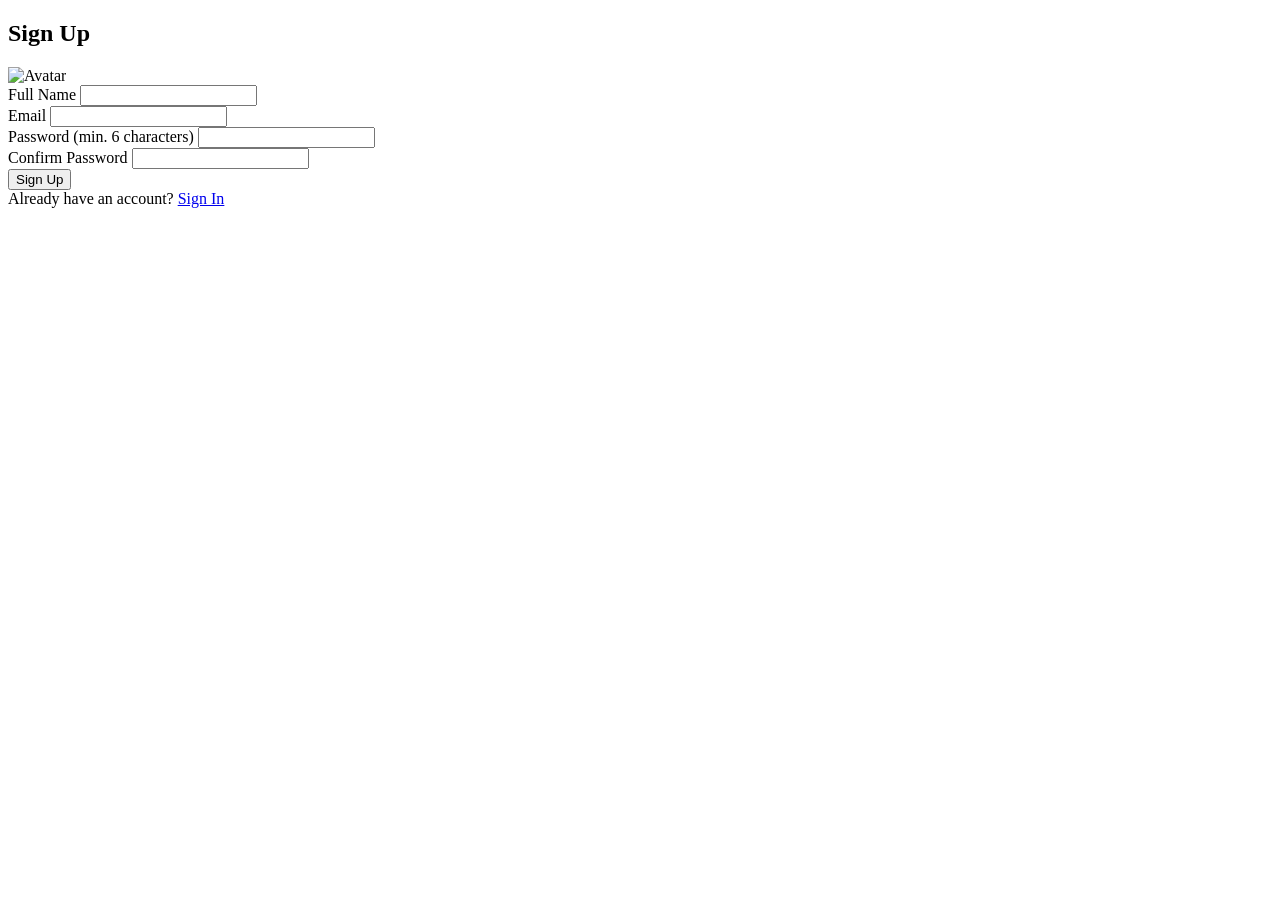
==== signup.html @ cd9c5615 "Create signup.html" ====
<!DOCTYPE html>
<html lang="en">
<head>
    <meta charset="UTF-8">
    <meta name="viewport" content="width=device-width, initial-scale=1.0, maximum-scale=1.0, user-scalable=no">
    <title>Sign Up</title>
    <link rel="stylesheet" href="css/styles.css">
    <link rel="stylesheet" href="https://fonts.googleapis.com/css2?family=Inter:wght@400;500;600;700&display=swap">
</head>
<body class="auth-page">

    <div class="auth-container">
        <h2>Sign Up</h2>
        <form id="signup-form" novalidate>

            <!-- Avatar Display -->
            <div class="avatar-container">
                <img src="assets/images/user.png" alt="Avatar" class="avatar-image" id="avatar-preview">
                <!-- Optional: Add input type="file" here later for upload -->
            </div>

            <!-- Full Name -->
            <div class="input-group">
                <label for="full-name">Full Name</label>
                <input type="text" id="full-name" name="full-name" required autocomplete="name">
            </div>

            <!-- Email -->
            <div class="input-group">
                <label for="email">Email</label>
                <input type="email" id="email" name="email" required autocomplete="email">
            </div>

            <!-- Password -->
            <div class="input-group">
                <label for="password">Password (min. 6 characters)</label>
                <input type="password" id="password" name="password" required minlength="6" autocomplete="new-password">
            </div>

            <!-- Confirm Password -->
            <div class="input-group">
                <label for="confirm-password">Confirm Password</label>
                <input type="password" id="confirm-password" name="confirm-password" required minlength="6" autocomplete="new-password">
            </div>

            <button type="submit" class="auth-button">Sign Up</button>
            <div id="error-message" class="error-message"></div>
        </form>
         <div class="switch-link">
            Already have an account? <a href="signin.html">Sign In</a>
        </div>
    </div>

    <!-- Firebase Module Script (Updated) -->
    <script type="module">
        // Import necessary functions
        import { auth } from './js/firebase-config.js'; // Shared auth instance
        import {
            createUserWithEmailAndPassword,
            updateProfile // Import updateProfile
         } from "https://www.gstatic.com/firebasejs/10.12.2/firebase-auth.js";

        // Get form elements
        const signupForm = document.getElementById('signup-form');
        const fullNameInput = document.getElementById('full-name');
        const emailInput = document.getElementById('email');
        const passwordInput = document.getElementById('password');
        const confirmPasswordInput = document.getElementById('confirm-password');
        const submitButton = signupForm.querySelector('.auth-button');
        const errorMessageDiv = document.getElementById('error-message');
        const defaultPhotoURL = 'assets/images/user.png'; // Default avatar path

        // Add event listener for form submission
        signupForm.addEventListener('submit', async (event) => {
            event.preventDefault(); // Prevent default form submission
            errorMessageDiv.textContent = ''; // Clear previous errors
            submitButton.disabled = true; // Disable button during process

            // Get input values
            const fullName = fullNameInput.value.trim();
            const email = emailInput.value.trim();
            const password = passwordInput.value; // Don't trim password
            const confirmPassword = confirmPasswordInput.value;

            // --- Client-side Validation ---
            if (!fullName) {
                errorMessageDiv.textContent = 'Please enter your full name.';
                submitButton.disabled = false;
                return;
            }
            if (!email) {
                 errorMessageDiv.textContent = 'Please enter your email address.';
                 submitButton.disabled = false;
                 return;
            }
            if (password.length < 6) {
                errorMessageDiv.textContent = 'Password must be at least 6 characters long.';
                submitButton.disabled = false;
                return;
            }
             if (password !== confirmPassword) {
                 errorMessageDiv.textContent = 'Passwords do not match.';
                 submitButton.disabled = false;
                 return;
             }
             // --- End Validation ---

            console.log(`Attempting sign up for: ${email} with name: ${fullName}`);

            try {
                // 1. Create the user with email and password
                const userCredential = await createUserWithEmailAndPassword(auth, email, password);
                const user = userCredential.user;
                console.log('User account created successfully:', user.uid);

                // 2. Update the user's profile with Full Name and default Photo URL
                // Note: Ensure 'defaultPhotoURL' path is accessible from your deployment root
                await updateProfile(user, {
                    displayName: fullName,
                    photoURL: defaultPhotoURL
                 });
                console.log('User profile updated with name and photoURL.');

                // 3. Redirect to home page after successful creation and profile update
                console.log('Sign up and profile update complete. Redirecting to home.html');
                window.location.href = 'home.html';

            } catch (error) {
                // Handle Firebase Errors
                const errorCode = error.code;
                console.error('Sign up process error:', errorCode, error.message);

                if (errorCode === 'auth/email-already-in-use') {
                     errorMessageDiv.textContent = 'This email address is already registered. Try signing in.';
                } else if (errorCode === 'auth/invalid-email') {
                     errorMessageDiv.textContent = 'Please enter a valid email address.';
                } else if (errorCode === 'auth/weak-password') {
                     errorMessageDiv.textContent = 'Password is too weak. Please use at least 6 characters.';
                } else {
                     // Generic error for other issues (like profile update failure, though less common here)
                     errorMessageDiv.textContent = 'An error occurred during sign up. Please try again.';
                }
                submitButton.disabled = false; // Re-enable button on error
            }
        });
    </script>

</body>
</html>
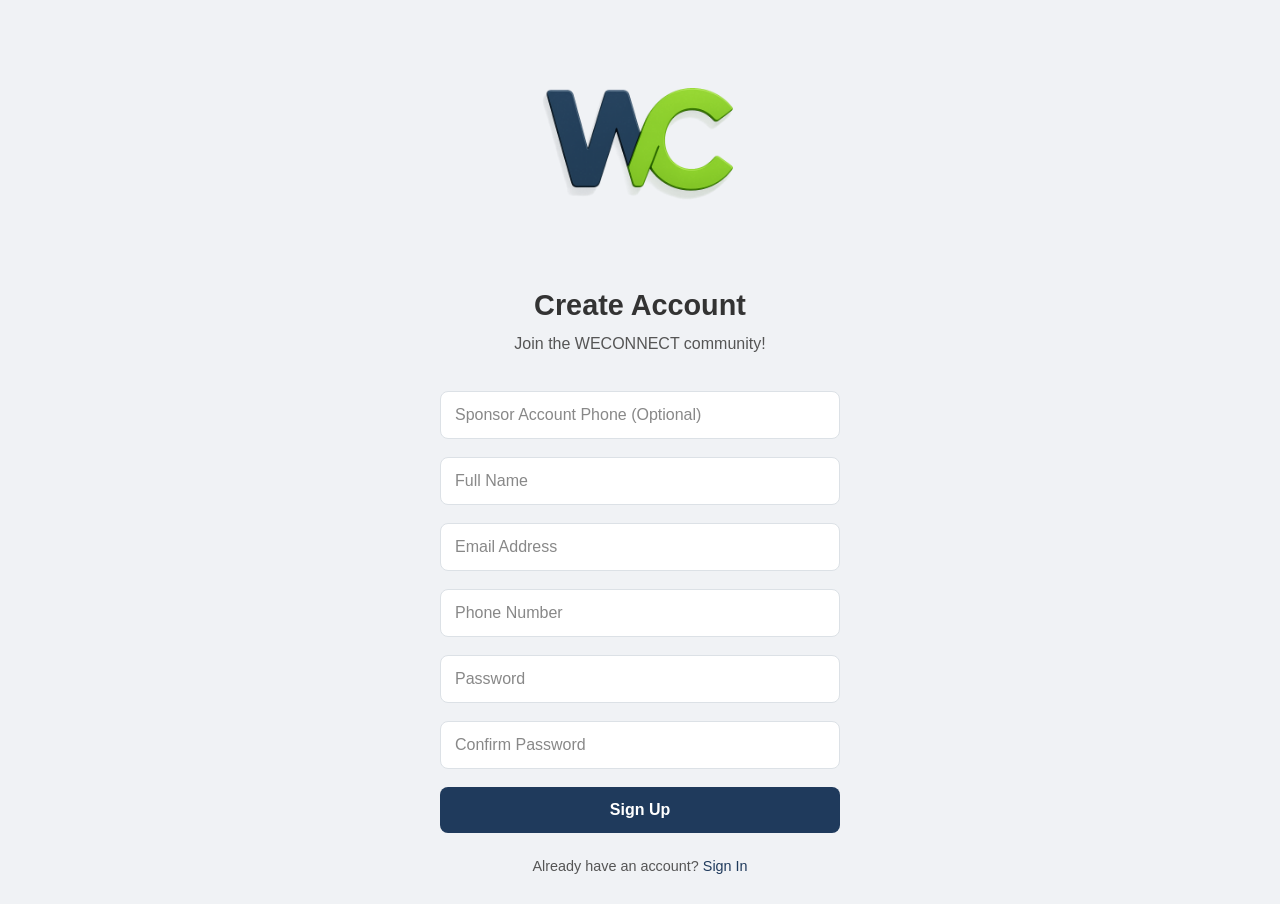
==== commit de8529bd: "Commit all changes" ====
--- a/signup.html
+++ b/signup.html
@@ -1,58 +1,119 @@
 <!DOCTYPE html>
 <html lang="en">
 <head>
-    <meta charset="UTF-8">
-    <meta name="viewport" content="width=device-width, initial-scale=1.0, maximum-scale=1.0, user-scalable=no">
-    <title>Sign Up</title>
-    <link rel="stylesheet" href="css/styles.css">
-    <link rel="stylesheet" href="https://fonts.googleapis.com/css2?family=Inter:wght@400;500;600;700&display=swap">
+  <meta charset="UTF-8" />
+  <meta name="viewport" content="width=device-width, initial-scale=1.0, maximum-scale=1.0, user-scalable=no" />
+  <title>WECONNECT - Create Account</title>
+  <!-- Firebase SDK Scripts -->
+  <script src="https://www.gstatic.com/firebasejs/8.10.1/firebase-app.js"></script>
+  <script src="https://www.gstatic.com/firebasejs/8.10.1/firebase-auth.js"></script>
+  <script src="https://www.gstatic.com/firebasejs/8.10.1/firebase-firestore.js"></script>
+  <!-- End Firebase SDK Scripts -->
+  <style>
+    /* --- Flattened CSS Styling --- */
+    * { margin: 0; padding: 0; box-sizing: border-box; }
+    html { height: 100%; }
+    body {
+      font-family: 'Helvetica Neue', Helvetica, Arial, sans-serif;
+      background-color: #f0f2f5;
+      min-height: 100vh; display: flex; justify-content: center; align-items: center;
+      padding: 30px 20px;
+    }
+    .container {
+      width: 100%; max-width: 400px; text-align: center;
+      background-color: transparent; padding: 0; box-shadow: none; border-radius: 0;
+    }
+    .logo img { width: 225px; height: auto; margin-bottom: 30px; }
+    h1 { font-size: 1.8rem; font-weight: 600; color: #333; margin-bottom: 10px; }
+    p.subtitle { font-size: 1rem; color: #555; margin-bottom: 35px; line-height: 1.5; }
+    form { display: flex; flex-direction: column; gap: 18px; margin-bottom: 25px; }
+    .input-container input {
+      width: 100%; padding: 14px; border: 1px solid #dce1e6; border-radius: 8px;
+      font-size: 1rem; color: #333; background-color: #fff; font-family: inherit;
+      transition: border-color 0.2s ease-in-out;
+    }
+    .input-container input::placeholder { color: #888; }
+    .input-container input:focus { outline: none; border-color: #1F3A5C; box-shadow: none; }
+    button[type="submit"] {
+      width: 100%; background-color: #1F3A5C; color: #FFFFFF; padding: 14px;
+      border: none; border-radius: 8px; font-size: 1rem; font-weight: 600; cursor: pointer;
+      transition: background-color 0.3s, transform 0.1s ease; font-family: inherit;
+    }
+    button[type="submit"]:hover { background-color: #192F4A; }
+    button[type="submit"]:active { transform: scale(0.98); }
+    button[type="submit"]:disabled { background-color: #cccccc; cursor: not-allowed; }
+    .links { margin-top: 25px; font-size: 0.9rem; color: #555; }
+    .links a { color: #1F3A5C; text-decoration: none; font-weight: 500; }
+    .links a:hover { text-decoration: underline; }
+
+    /* Loading Modal Styles */
+    .loading-modal {
+      position: fixed; top: 0; left: 0; right: 0; bottom: 0; background-color: rgba(0, 0, 0, 0.6);
+      display: flex; justify-content: center; align-items: center; z-index: 1050; opacity: 0; visibility: hidden;
+      transition: opacity 0.3s ease, visibility 0s linear 0.3s;
+    }
+    .loading-modal.visible { opacity: 1; visibility: visible; transition: opacity 0.3s ease, visibility 0s linear 0s; }
+    .loading-content { background-color: white; padding: 30px 40px; border-radius: 10px; text-align: center; box-shadow: 0 5px 15px rgba(0,0,0,0.2); }
+    .loading-content p { margin-top: 15px; color: #333; font-size: 1rem; font-weight: 500; }
+    .spinner { border: 5px solid #f3f3f3; border-top: 5px solid #1F3A5C; border-radius: 50%; width: 40px; height: 40px; animation: spin 1s linear infinite; margin: 0 auto; }
+    @keyframes spin { 0% { transform: rotate(0deg); } 100% { transform: rotate(360deg); } }
+
+    /* Install Modal Styles (Optional) */
+    .install-modal { position: fixed; top: 0; left: 0; right: 0; bottom: 0; background-color: rgba(0, 0, 0, 0.5); display: flex; justify-content: center; align-items: center; z-index: 1000; }
+    .install-banner { background-color: white; border-radius: 10px; padding: 0; display: flex; justify-content: center; align-items: center; max-width: 300px; margin: 10px; box-shadow: 0 4px 8px rgba(0, 0, 0, 0.2); }
+    .install-banner img { max-width: 100%; height: auto; display: block; border-radius: 10px; }
+    .hidden { display: none !important; }
+  </style>
 </head>
-<body class="auth-page">
-
-    <div class="auth-container">
-        <h2>Sign Up</h2>
-        <form id="signup-form" novalidate>
-
-            <!-- Avatar Display -->
-            <div class="avatar-container">
-                <img src="assets/images/user.png" alt="Avatar" class="avatar-image" id="avatar-preview">
-                <!-- Optional: Add input type="file" here later for upload -->
-            </div>
-
-            <!-- Full Name -->
-            <div class="input-group">
-                <label for="full-name">Full Name</label>
-                <input type="text" id="full-name" name="full-name" required autocomplete="name">
-            </div>
-
-            <!-- Email -->
-            <div class="input-group">
-                <label for="email">Email</label>
-                <input type="email" id="email" name="email" required autocomplete="email">
-            </div>
-
-            <!-- Password -->
-            <div class="input-group">
-                <label for="password">Password (min. 6 characters)</label>
-                <input type="password" id="password" name="password" required minlength="6" autocomplete="new-password">
-            </div>
-
-            <!-- Confirm Password -->
-            <div class="input-group">
-                <label for="confirm-password">Confirm Password</label>
-                <input type="password" id="confirm-password" name="confirm-password" required minlength="6" autocomplete="new-password">
-            </div>
-
-            <button type="submit" class="auth-button">Sign Up</button>
-            <div id="error-message" class="error-message"></div>
-        </form>
-         <div class="switch-link">
-            Already have an account? <a href="signin.html">Sign In</a>
-        </div>
-    </div>
-
-    <!-- Firebase Module Script (Updated) -->
-    <script type="module">
+<body>
+  <div class="container">
+    <div class="logo">
+      <img src="assets/images/logo.png" alt="WECONNECT Logo">
+    </div>
+    <h1>Create Account</h1>
+    <p class="subtitle">Join the WECONNECT community!</p>
+    <form id="signupForm">
+      <div class="input-container">
+        <input type="text" id="sponsorAccountNumber" placeholder="Sponsor Account Phone (Optional)">
+      </div>
+      <div class="input-container">
+        <input type="text" id="fullName" placeholder="Full Name" required>
+      </div>
+      <div class="input-container">
+        <input type="email" id="email" placeholder="Email Address" required>
+      </div>
+      <div class="input-container">
+        <input type="text" id="phone" placeholder="Phone Number" required>
+      </div>
+      <div class="input-container">
+        <input type="password" id="password" placeholder="Password" required>
+      </div>
+      <div class="input-container">
+        <input type="password" id="confirmPassword" placeholder="Confirm Password" required>
+      </div>
+      <button type="submit">Sign Up</button>
+    </form>
+    <div class="links">
+      Already have an account? <a href="signin.html">Sign In</a>
+    </div>
+  </div>
+
+  <!-- Loading Modal -->
+  <div id="loadingModal" class="loading-modal hidden">
+    <div class="loading-content">
+      <div class="spinner"></div>
+      <p>Creating your account...</p>
+    </div>
+  </div>
+
+  <!-- Install App Modal (Optional) -->
+  <div id="installModal" class="install-modal hidden">
+    <div class="install-banner" onclick="simulateInstall()"> <!-- Optional trigger -->
+      <img src="/assets/images/logo/install.png" alt="Install Banner"> <!-- Placeholder -->
+    </div>
+  </div>
+
+  <script type="module">
         // Import necessary functions
         import { auth } from './js/firebase-config.js'; // Shared auth instance
         import {
@@ -61,14 +122,14 @@
          } from "https://www.gstatic.com/firebasejs/10.12.2/firebase-auth.js";
 
         // Get form elements
-        const signupForm = document.getElementById('signup-form');
-        const fullNameInput = document.getElementById('full-name');
+        const signupForm = document.getElementById('signupForm');
+        const fullNameInput = document.getElementById('fullName');
         const emailInput = document.getElementById('email');
         const passwordInput = document.getElementById('password');
-        const confirmPasswordInput = document.getElementById('confirm-password');
-        const submitButton = signupForm.querySelector('.auth-button');
+        const confirmPasswordInput = document.getElementById('confirmPassword');
+        const submitButton = signupForm.querySelector('button[type="submit"]');
         const errorMessageDiv = document.getElementById('error-message');
-        const defaultPhotoURL = 'assets/images/user.png'; // Default avatar path
+        const defaultPhotoURL = 'assets/images/user.png';
 
         // Add event listener for form submission
         signupForm.addEventListener('submit', async (event) => {
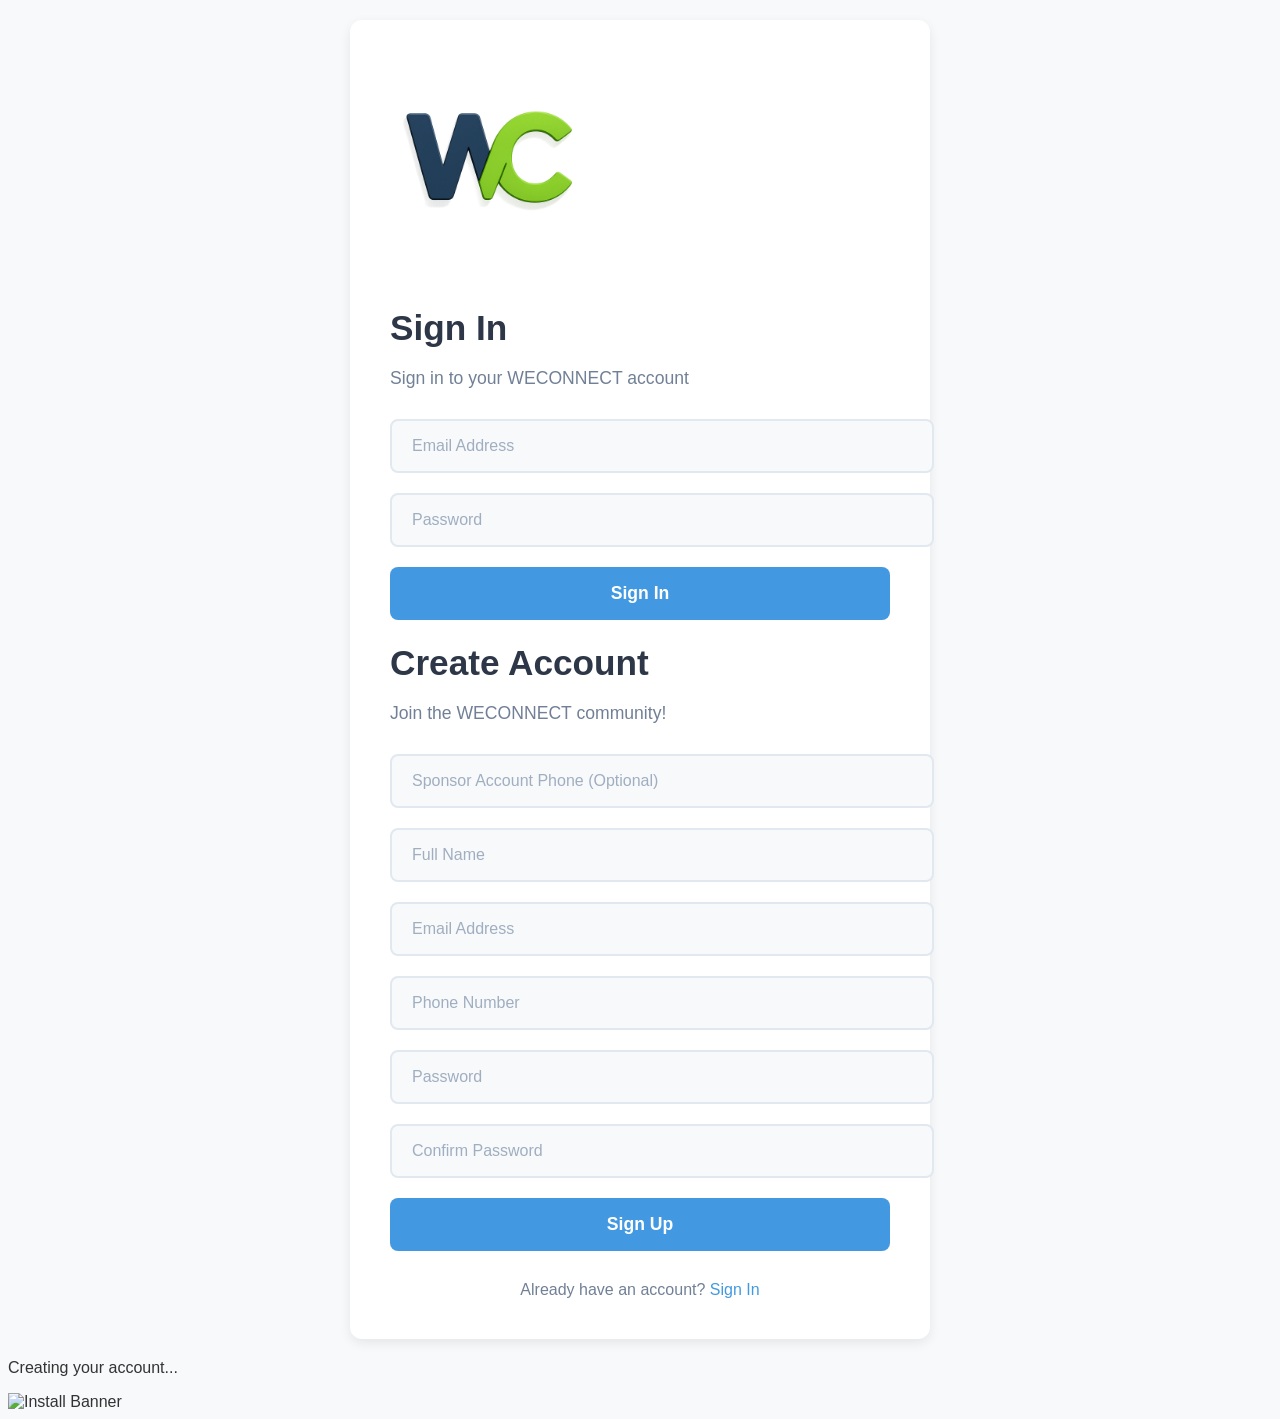
==== commit a3fa9eb6: "Commit changes" ====
--- a/signup.html
+++ b/signup.html
@@ -9,60 +9,9 @@
   <script src="https://www.gstatic.com/firebasejs/8.10.1/firebase-auth.js"></script>
   <script src="https://www.gstatic.com/firebasejs/8.10.1/firebase-firestore.js"></script>
   <!-- End Firebase SDK Scripts -->
+  <link rel="stylesheet" href="css/styles.css">
   <style>
-    /* --- Flattened CSS Styling --- */
-    * { margin: 0; padding: 0; box-sizing: border-box; }
-    html { height: 100%; }
-    body {
-      font-family: 'Helvetica Neue', Helvetica, Arial, sans-serif;
-      background-color: #f0f2f5;
-      min-height: 100vh; display: flex; justify-content: center; align-items: center;
-      padding: 30px 20px;
-    }
-    .container {
-      width: 100%; max-width: 400px; text-align: center;
-      background-color: transparent; padding: 0; box-shadow: none; border-radius: 0;
-    }
-    .logo img { width: 225px; height: auto; margin-bottom: 30px; }
-    h1 { font-size: 1.8rem; font-weight: 600; color: #333; margin-bottom: 10px; }
-    p.subtitle { font-size: 1rem; color: #555; margin-bottom: 35px; line-height: 1.5; }
-    form { display: flex; flex-direction: column; gap: 18px; margin-bottom: 25px; }
-    .input-container input {
-      width: 100%; padding: 14px; border: 1px solid #dce1e6; border-radius: 8px;
-      font-size: 1rem; color: #333; background-color: #fff; font-family: inherit;
-      transition: border-color 0.2s ease-in-out;
-    }
-    .input-container input::placeholder { color: #888; }
-    .input-container input:focus { outline: none; border-color: #1F3A5C; box-shadow: none; }
-    button[type="submit"] {
-      width: 100%; background-color: #1F3A5C; color: #FFFFFF; padding: 14px;
-      border: none; border-radius: 8px; font-size: 1rem; font-weight: 600; cursor: pointer;
-      transition: background-color 0.3s, transform 0.1s ease; font-family: inherit;
-    }
-    button[type="submit"]:hover { background-color: #192F4A; }
-    button[type="submit"]:active { transform: scale(0.98); }
-    button[type="submit"]:disabled { background-color: #cccccc; cursor: not-allowed; }
-    .links { margin-top: 25px; font-size: 0.9rem; color: #555; }
-    .links a { color: #1F3A5C; text-decoration: none; font-weight: 500; }
-    .links a:hover { text-decoration: underline; }
 
-    /* Loading Modal Styles */
-    .loading-modal {
-      position: fixed; top: 0; left: 0; right: 0; bottom: 0; background-color: rgba(0, 0, 0, 0.6);
-      display: flex; justify-content: center; align-items: center; z-index: 1050; opacity: 0; visibility: hidden;
-      transition: opacity 0.3s ease, visibility 0s linear 0.3s;
-    }
-    .loading-modal.visible { opacity: 1; visibility: visible; transition: opacity 0.3s ease, visibility 0s linear 0s; }
-    .loading-content { background-color: white; padding: 30px 40px; border-radius: 10px; text-align: center; box-shadow: 0 5px 15px rgba(0,0,0,0.2); }
-    .loading-content p { margin-top: 15px; color: #333; font-size: 1rem; font-weight: 500; }
-    .spinner { border: 5px solid #f3f3f3; border-top: 5px solid #1F3A5C; border-radius: 50%; width: 40px; height: 40px; animation: spin 1s linear infinite; margin: 0 auto; }
-    @keyframes spin { 0% { transform: rotate(0deg); } 100% { transform: rotate(360deg); } }
-
-    /* Install Modal Styles (Optional) */
-    .install-modal { position: fixed; top: 0; left: 0; right: 0; bottom: 0; background-color: rgba(0, 0, 0, 0.5); display: flex; justify-content: center; align-items: center; z-index: 1000; }
-    .install-banner { background-color: white; border-radius: 10px; padding: 0; display: flex; justify-content: center; align-items: center; max-width: 300px; margin: 10px; box-shadow: 0 4px 8px rgba(0, 0, 0, 0.2); }
-    .install-banner img { max-width: 100%; height: auto; display: block; border-radius: 10px; }
-    .hidden { display: none !important; }
   </style>
 </head>
 <body>
@@ -70,6 +19,18 @@
     <div class="logo">
       <img src="assets/images/logo.png" alt="WECONNECT Logo">
     </div>
+    <h1>Sign In</h1>
+    <p class="subtitle">Sign in to your WECONNECT account</p>
+    <form id="signinForm">
+      <div class="input-container">
+        <input type="email" id="signinEmail" placeholder="Email Address" required>
+      </div>
+      <div class="input-container">
+        <input type="password" id="signinPassword" placeholder="Password" required>
+      </div>
+      <button type="submit">Sign In</button>
+    </form>
+
     <h1>Create Account</h1>
     <p class="subtitle">Join the WECONNECT community!</p>
     <form id="signupForm">
--- a/css/styles.css
+++ b/css/styles.css
@@ -0,0 +1,110 @@
+/* Global Styles */
+body {
+  font-family: 'Segoe UI', Tahoma, Geneva, Verdana, sans-serif;
+  background-color: #f7f9fb;
+  color: #333;
+}
+
+.container {
+  background-color: #fff;
+  border-radius: 12px;
+  box-shadow: 0 4px 12px rgba(0, 0, 0, 0.08);
+  padding: 40px;
+  max-width: 500px; /* Increased max-width for both forms */
+  margin: 20px auto;
+}
+
+h1 {
+  font-size: 2.2rem;
+  font-weight: 700;
+  margin-bottom: 20px;
+  color: #2d3748;
+}
+
+p.subtitle {
+  font-size: 1.1rem;
+  color: #718096;
+  margin-bottom: 30px;
+}
+
+/* Form Styles */
+form {
+  display: flex;
+  flex-direction: column;
+  gap: 20px;
+}
+
+.input-container {
+  position: relative;
+}
+
+.input-container input {
+  width: 100%;
+  padding: 16px 20px;
+  border: 2px solid #e2e8f0;
+  border-radius: 8px;
+  font-size: 1rem;
+  color: #4a5568;
+  background-color: #f7f9fb;
+  transition: border-color 0.2s ease-in-out;
+}
+
+.input-container input::placeholder {
+  color: #a0aec0;
+}
+
+.input-container input:focus {
+  outline: none;
+  border-color: #4299e1;
+  box-shadow: 0 0 0 2px rgba(66, 153, 225, 0.2);
+}
+
+button[type="submit"] {
+  width: 100%;
+  padding: 16px 20px;
+  background-color: #4299e1;
+  color: #fff;
+  border: none;
+  border-radius: 8px;
+  font-size: 1.1rem;
+  font-weight: 600;
+  cursor: pointer;
+  transition: background-color 0.3s ease;
+}
+
+button[type="submit"]:hover {
+  background-color: #2b6cb0;
+}
+
+button[type="submit"]:active {
+  transform: scale(0.98);
+}
+
+button[type="submit"]:disabled {
+  background-color: #cbd5e0;
+  cursor: not-allowed;
+}
+
+.links {
+  margin-top: 30px;
+  font-size: 1rem;
+  color: #718096;
+  text-align: center;
+}
+
+.links a {
+  color: #4299e1;
+  text-decoration: none;
+  font-weight: 500;
+}
+
+.links a:hover {
+  text-decoration: underline;
+}
+
+/* Logo Styles */
+.logo img {
+    width: 200px; /* Adjust the width as needed */
+    height: auto;
+    margin-bottom: 20px; /* Adjust the margin as needed */
+}
